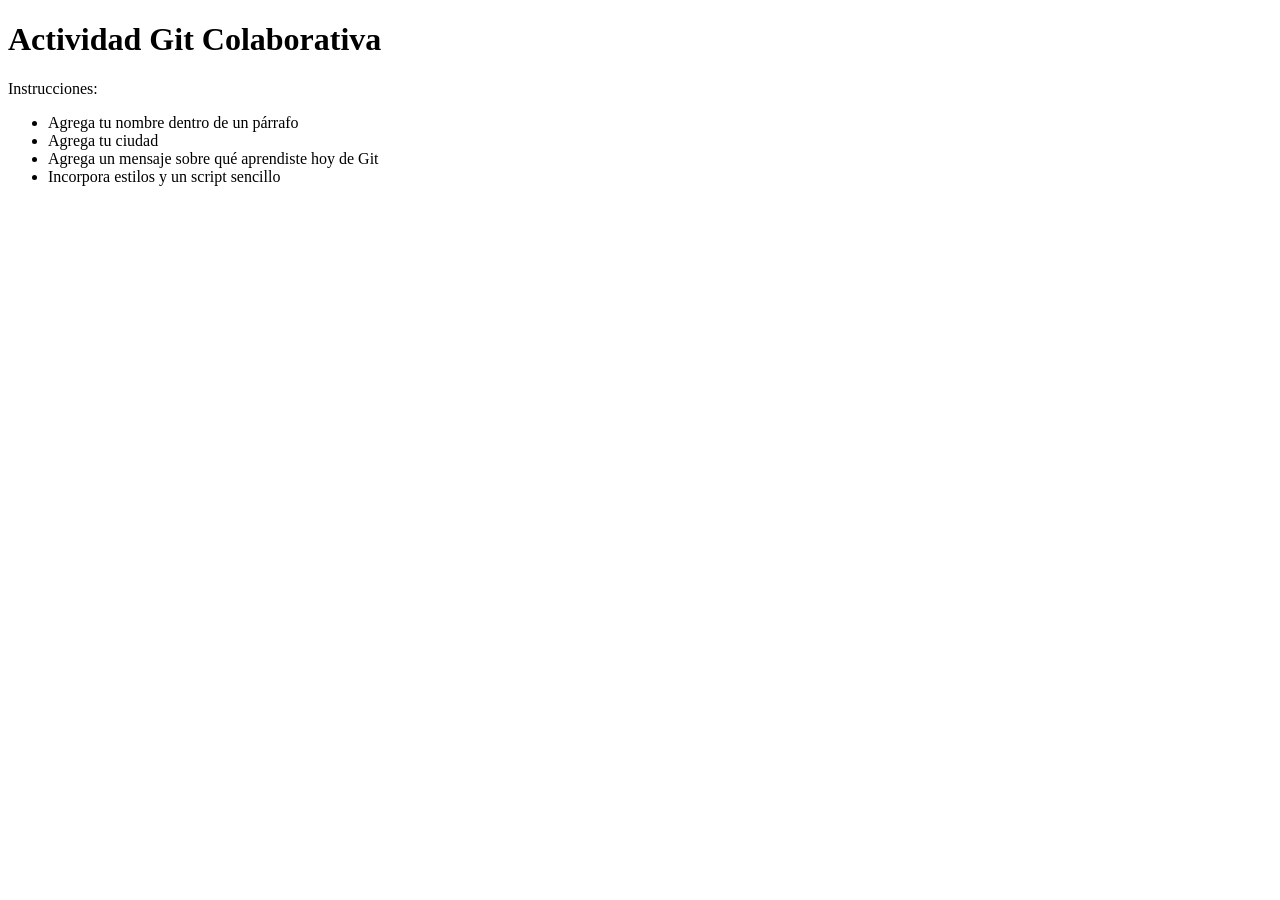
==== G1/index.html @ 57fdcb12 "base para ejercicio colaborativo FSJS-22-2" ====
<!doctype html>
<html lang="es">
  <head>
    <meta charset="UTF-8" />
    <title>Actividad Git - Grupo 1</title>
  </head>
  <body>
    <h1>Actividad Git Colaborativa</h1>

    <p>Instrucciones:</p>

    <ul>
      <li>Agrega tu nombre dentro de un párrafo</li>
      <li>Agrega tu ciudad</li>
      <li>Agrega un mensaje sobre qué aprendiste hoy de Git</li>
      <li>Incorpora estilos y un script sencillo</li>
    </ul>
  </body>
</html>
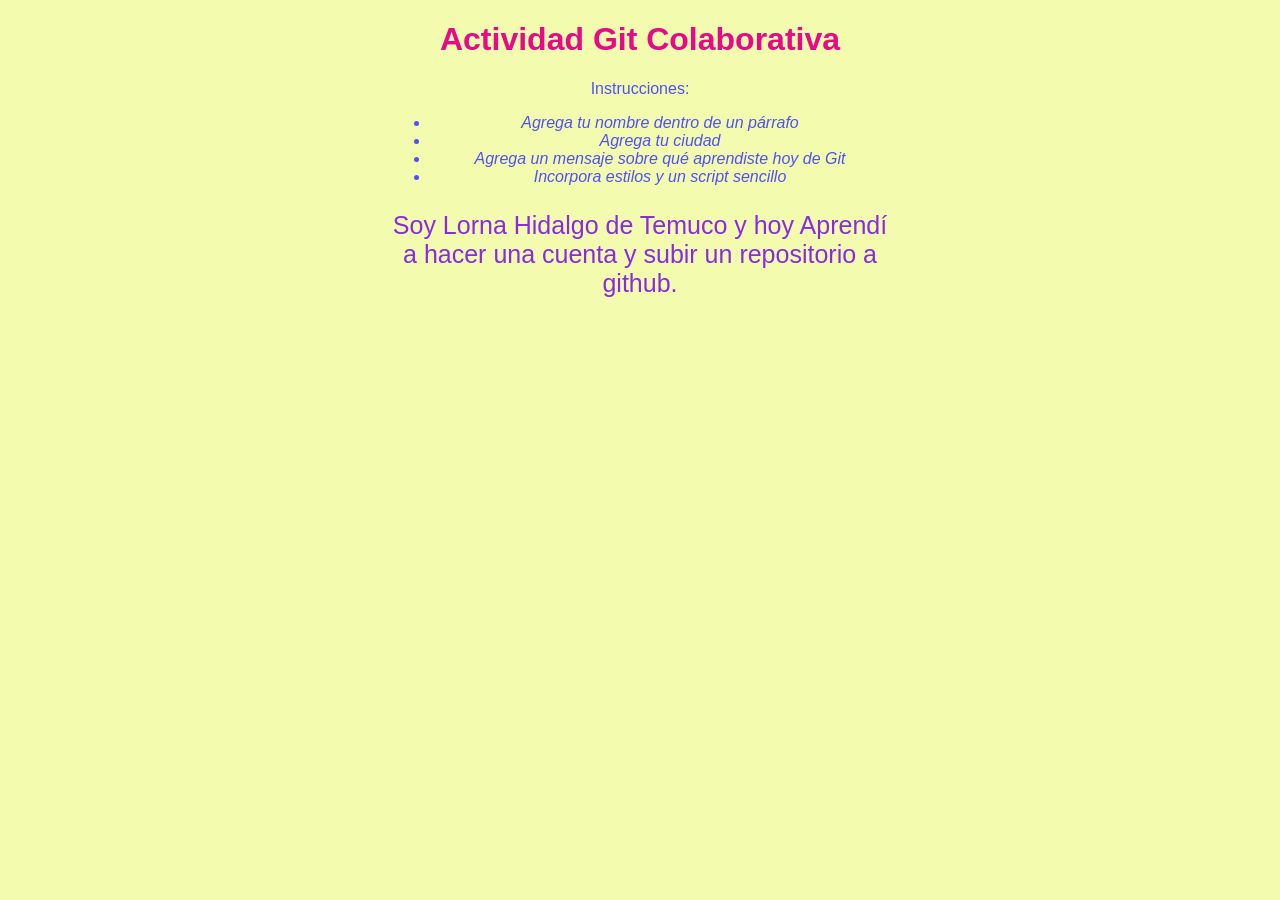
==== commit 5e6874ae: "Lorna Hidalgo mi participacion en la actividad" ====
--- a/G1/index.html
+++ b/G1/index.html
@@ -3,11 +3,12 @@
   <head>
     <meta charset="UTF-8" />
     <title>Actividad Git - Grupo 1</title>
+    <link rel="stylesheet" href="./assets/css/styles.css">
   </head>
   <body>
     <h1>Actividad Git Colaborativa</h1>
-
-    <p>Instrucciones:</p>
+    <div>
+      <p>Instrucciones:</p>
 
     <ul>
       <li>Agrega tu nombre dentro de un párrafo</li>
@@ -15,5 +16,17 @@
       <li>Agrega un mensaje sobre qué aprendiste hoy de Git</li>
       <li>Incorpora estilos y un script sencillo</li>
     </ul>
+    </div>
+
+    
+    <div>
+      <p class="tarea" >Soy Lorna Hidalgo de Temuco y hoy Aprendí a hacer una cuenta y subir un repositorio a
+      github.
+    </p>
+    </div>
+    
+    <img src="https://i.pinimg.com/originals/aa/b9/9d/aab99d9713043aa2e287c590fffefbd0.gif" alt="">
+
+  </body>
   </body>
 </html>
--- a/G1/assets/css/styles.css
+++ b/G1/assets/css/styles.css
@@ -0,0 +1,31 @@
+*{
+     text-align: center;
+     font-family: 'Segoe UI', Tahoma, Geneva, Verdana, sans-serif;
+     color:rgb(80, 80, 246);
+}
+body{
+    background-color: rgb(243, 251, 175);
+}
+h1{
+    color: rgb(231, 9, 135);
+}
+li{
+    font-family: 'Lucida Sans', 'Lucida Sans Regular', 'Lucida Grande', 'Lucida Sans Unicode', Geneva, Verdana, sans-serif;
+    font-style: italic;
+}
+div{
+
+    width: 500px;
+    height: auto;
+    margin: auto;
+
+}
+.tarea{
+    color: blueviolet;
+   font-size: 25px;
+   font-family:Impact, Haettenschweiler, 'Arial Narrow Bold', sans-serif
+}
+img{
+    width: 200px;
+    height: auto;
+}
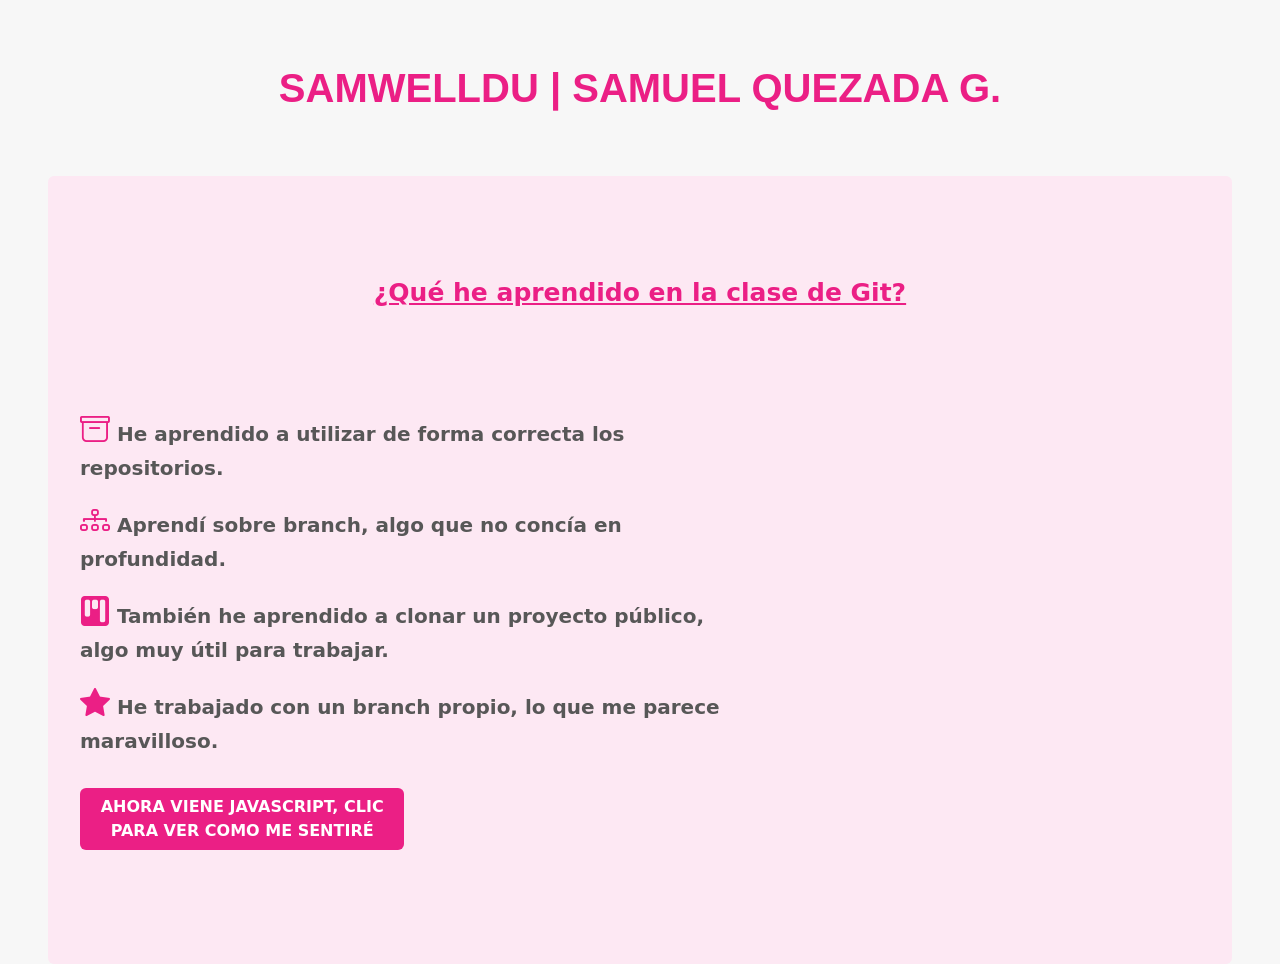
==== commit 9bf45bfe: "Terminar ejercicio" ====
--- a/G1/index.html
+++ b/G1/index.html
@@ -2,31 +2,45 @@
 <html lang="es">
   <head>
     <meta charset="UTF-8" />
+    
+    <!-- LINKS EXTERNOS / CDN -->
+    <link href="https://cdn.jsdelivr.net/npm/bootstrap@5.3.8/dist/css/bootstrap.min.css" rel="stylesheet" integrity="sha384-sRIl4kxILFvY47J16cr9ZwB07vP4J8+LH7qKQnuqkuIAvNWLzeN8tE5YBujZqJLB" crossorigin="anonymous">
+    <link rel="stylesheet" href="https://cdn.jsdelivr.net/npm/bootstrap-icons@1.13.1/font/bootstrap-icons.min.css">
+
+    <!-- LINKS DEL PROYECTO / ESTRUCTURA -->
+    <link rel="stylesheet" href="./styles.css">
     <title>Actividad Git - Grupo 1</title>
-    <link rel="stylesheet" href="./assets/css/styles.css">
   </head>
   <body>
-    <h1>Actividad Git Colaborativa</h1>
-    <div>
-      <p>Instrucciones:</p>
+    <h1 class="text-center py-3 my-5">SAMWELLDU | SAMUEL QUEZADA G.</h1>
 
-    <ul>
-      <li>Agrega tu nombre dentro de un párrafo</li>
-      <li>Agrega tu ciudad</li>
-      <li>Agrega un mensaje sobre qué aprendiste hoy de Git</li>
-      <li>Incorpora estilos y un script sencillo</li>
-    </ul>
+    <div class="container-fill m-auto">
+      <div class="cardBoxTan card mx-5">
+        <p class="text-center my-5">¿Qué he aprendido en la clase de Git?</p>
+
+        <div class="row">
+          <div class="col-md-7">
+            <ul class="ul-tan text-left my-5">
+              <li class="my-3"><i class="bi bi-archive"></i> He aprendido a utilizar de forma correcta los repositorios.</li>
+              <li class="my-3"><i class="bi bi-diagram-3"></i> Aprendí sobre branch, algo que no concía en profundidad.</li>
+              <li class="my-3"><i class="bi bi-kanban-fill"></i> También he aprendido a clonar un proyecto público, algo muy útil para trabajar.</li>
+              <li class="my-3"><i class="bi bi-star-fill"></i> He trabajado con un branch propio, lo que me parece maravilloso.</li>
+              <button id="btn-change" class="btn btn-tan-change my-3">
+                AHORA VIENE JAVASCRIPT, CLIC PARA VER COMO ME SENTIRÉ
+              </button>
+            </ul>
+          </div>
+
+          <div class="col-md-5">
+            <div class="box-img-tan px-5">
+              <img id="img-change" class="mx-auto d-block shadow" src="https://media1.giphy.com/media/v1.Y2lkPTc5MGI3NjExa3N4Y3d4Zzl5c2tzNW5zY3NqOWl0ZjJzZDZwNG4wMXlycGRiZGV3aiZlcD12MV9pbnRlcm5hbF9naWZfYnlfaWQmY3Q9Zw/RLJxQtX8Hs7XytaoyX/giphy.gif" alt="">
+            </div>
+          </div>
+        </div>
+      </div>
     </div>
 
-    
-    <div>
-      <p class="tarea" >Soy Lorna Hidalgo de Temuco y hoy Aprendí a hacer una cuenta y subir un repositorio a
-      github.
-    </p>
-    </div>
-    
-    <img src="https://i.pinimg.com/originals/aa/b9/9d/aab99d9713043aa2e287c590fffefbd0.gif" alt="">
-
-  </body>
+  <script src="https://cdn.jsdelivr.net/npm/bootstrap@5.3.8/dist/js/bootstrap.bundle.min.js" integrity="sha384-FKyoEForCGlyvwx9Hj09JcYn3nv7wiPVlz7YYwJrWVcXK/BmnVDxM+D2scQbITxI" crossorigin="anonymous"></script>
+  <script src="./main.js"></script>
   </body>
 </html>
--- a/G1/styles.css
+++ b/G1/styles.css
@@ -0,0 +1,61 @@
+body {
+    background-color: #f7f7f7;
+}
+
+h1 {
+    color: rgb(235, 31, 133);
+    font-family:Verdana, Geneva, Tahoma, sans-serif;
+    font-weight: bold;
+}
+
+.cardBoxTan {
+    padding: 50px 0;
+    background-color: rgb(253, 232, 243);
+    border: 0;
+}
+
+.cardBoxTan p {
+    color: rgb(235, 31, 133);
+    font-size: 25px;
+    font-weight: bold;
+    text-decoration:underline;
+}
+
+.ul-tan li {
+    list-style: none;
+    color: #575757;
+    font-size: 20px;
+    font-weight: bold;
+}
+
+.ul-tan li i {
+    font-size: 30px;
+    color: rgb(235, 31, 133);
+}
+
+.box-img-tan img{
+    width: 50%;
+    border-radius: 10%;
+}
+
+.btn-tan-change {
+    background-color: rgb(235, 31, 133);
+    color: #fff;
+    font-weight: bold;
+    width: 50%;
+}
+
+#img-change {
+  /* ESTA ES LA LÍNEA CLAVE: le dice al navegador que anime los cambios */
+  transition: all 0.6s cubic-bezier(0.4, 0, 0.2, 1); 
+  opacity: 1;
+  transform: scale(1);
+  width: 50%; /* Mantén tus estilos anteriores */
+  border-radius: 10%;
+}
+
+#img-change.oculto {
+  opacity: 0;
+  transform: scale(0.8); /* Un poco más pequeño para el efecto 'pop' */
+  filter: blur(5px);     /* Toque extra de elegancia */
+}
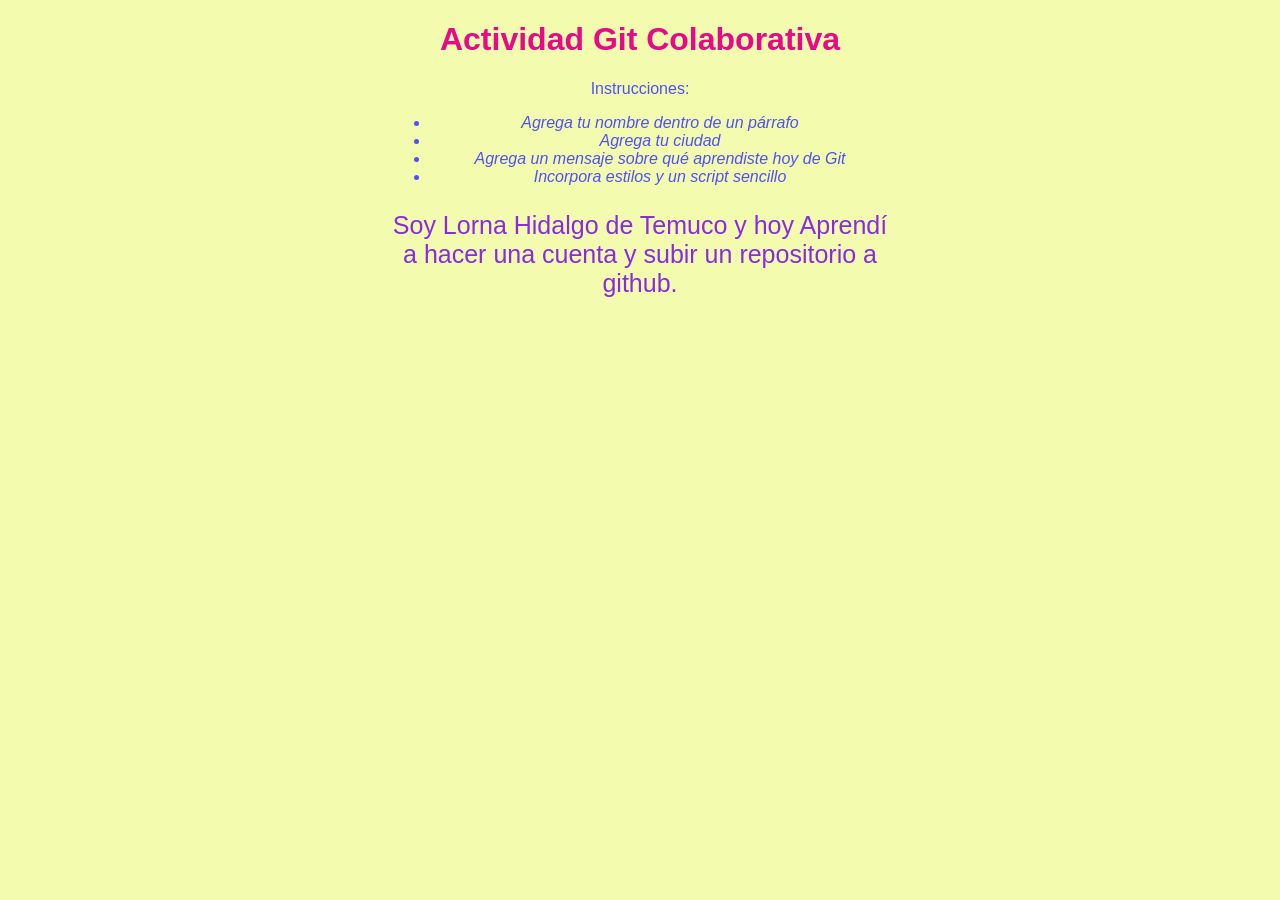
==== commit 7e77d6c4: "Merge pull request #1 from lornahidalgo93/aporte-lornahidalgo Lorna Hidalgo mi participacion en la a" ====
--- a/G1/index.html
+++ b/G1/index.html
@@ -2,45 +2,31 @@
 <html lang="es">
   <head>
     <meta charset="UTF-8" />
-    
-    <!-- LINKS EXTERNOS / CDN -->
-    <link href="https://cdn.jsdelivr.net/npm/bootstrap@5.3.8/dist/css/bootstrap.min.css" rel="stylesheet" integrity="sha384-sRIl4kxILFvY47J16cr9ZwB07vP4J8+LH7qKQnuqkuIAvNWLzeN8tE5YBujZqJLB" crossorigin="anonymous">
-    <link rel="stylesheet" href="https://cdn.jsdelivr.net/npm/bootstrap-icons@1.13.1/font/bootstrap-icons.min.css">
-
-    <!-- LINKS DEL PROYECTO / ESTRUCTURA -->
-    <link rel="stylesheet" href="./styles.css">
     <title>Actividad Git - Grupo 1</title>
+    <link rel="stylesheet" href="./assets/css/styles.css">
   </head>
   <body>
-    <h1 class="text-center py-3 my-5">SAMWELLDU | SAMUEL QUEZADA G.</h1>
+    <h1>Actividad Git Colaborativa</h1>
+    <div>
+      <p>Instrucciones:</p>
 
-    <div class="container-fill m-auto">
-      <div class="cardBoxTan card mx-5">
-        <p class="text-center my-5">¿Qué he aprendido en la clase de Git?</p>
-
-        <div class="row">
-          <div class="col-md-7">
-            <ul class="ul-tan text-left my-5">
-              <li class="my-3"><i class="bi bi-archive"></i> He aprendido a utilizar de forma correcta los repositorios.</li>
-              <li class="my-3"><i class="bi bi-diagram-3"></i> Aprendí sobre branch, algo que no concía en profundidad.</li>
-              <li class="my-3"><i class="bi bi-kanban-fill"></i> También he aprendido a clonar un proyecto público, algo muy útil para trabajar.</li>
-              <li class="my-3"><i class="bi bi-star-fill"></i> He trabajado con un branch propio, lo que me parece maravilloso.</li>
-              <button id="btn-change" class="btn btn-tan-change my-3">
-                AHORA VIENE JAVASCRIPT, CLIC PARA VER COMO ME SENTIRÉ
-              </button>
-            </ul>
-          </div>
-
-          <div class="col-md-5">
-            <div class="box-img-tan px-5">
-              <img id="img-change" class="mx-auto d-block shadow" src="https://media1.giphy.com/media/v1.Y2lkPTc5MGI3NjExa3N4Y3d4Zzl5c2tzNW5zY3NqOWl0ZjJzZDZwNG4wMXlycGRiZGV3aiZlcD12MV9pbnRlcm5hbF9naWZfYnlfaWQmY3Q9Zw/RLJxQtX8Hs7XytaoyX/giphy.gif" alt="">
-            </div>
-          </div>
-        </div>
-      </div>
+    <ul>
+      <li>Agrega tu nombre dentro de un párrafo</li>
+      <li>Agrega tu ciudad</li>
+      <li>Agrega un mensaje sobre qué aprendiste hoy de Git</li>
+      <li>Incorpora estilos y un script sencillo</li>
+    </ul>
     </div>
 
-  <script src="https://cdn.jsdelivr.net/npm/bootstrap@5.3.8/dist/js/bootstrap.bundle.min.js" integrity="sha384-FKyoEForCGlyvwx9Hj09JcYn3nv7wiPVlz7YYwJrWVcXK/BmnVDxM+D2scQbITxI" crossorigin="anonymous"></script>
-  <script src="./main.js"></script>
+    
+    <div>
+      <p class="tarea" >Soy Lorna Hidalgo de Temuco y hoy Aprendí a hacer una cuenta y subir un repositorio a
+      github.
+    </p>
+    </div>
+    
+    <img src="https://i.pinimg.com/originals/aa/b9/9d/aab99d9713043aa2e287c590fffefbd0.gif" alt="">
+
+  </body>
   </body>
 </html>
--- a/G1/assets/css/styles.css
+++ b/G1/assets/css/styles.css
@@ -0,0 +1,31 @@
+*{
+     text-align: center;
+     font-family: 'Segoe UI', Tahoma, Geneva, Verdana, sans-serif;
+     color:rgb(80, 80, 246);
+}
+body{
+    background-color: rgb(243, 251, 175);
+}
+h1{
+    color: rgb(231, 9, 135);
+}
+li{
+    font-family: 'Lucida Sans', 'Lucida Sans Regular', 'Lucida Grande', 'Lucida Sans Unicode', Geneva, Verdana, sans-serif;
+    font-style: italic;
+}
+div{
+
+    width: 500px;
+    height: auto;
+    margin: auto;
+
+}
+.tarea{
+    color: blueviolet;
+   font-size: 25px;
+   font-family:Impact, Haettenschweiler, 'Arial Narrow Bold', sans-serif
+}
+img{
+    width: 200px;
+    height: auto;
+}
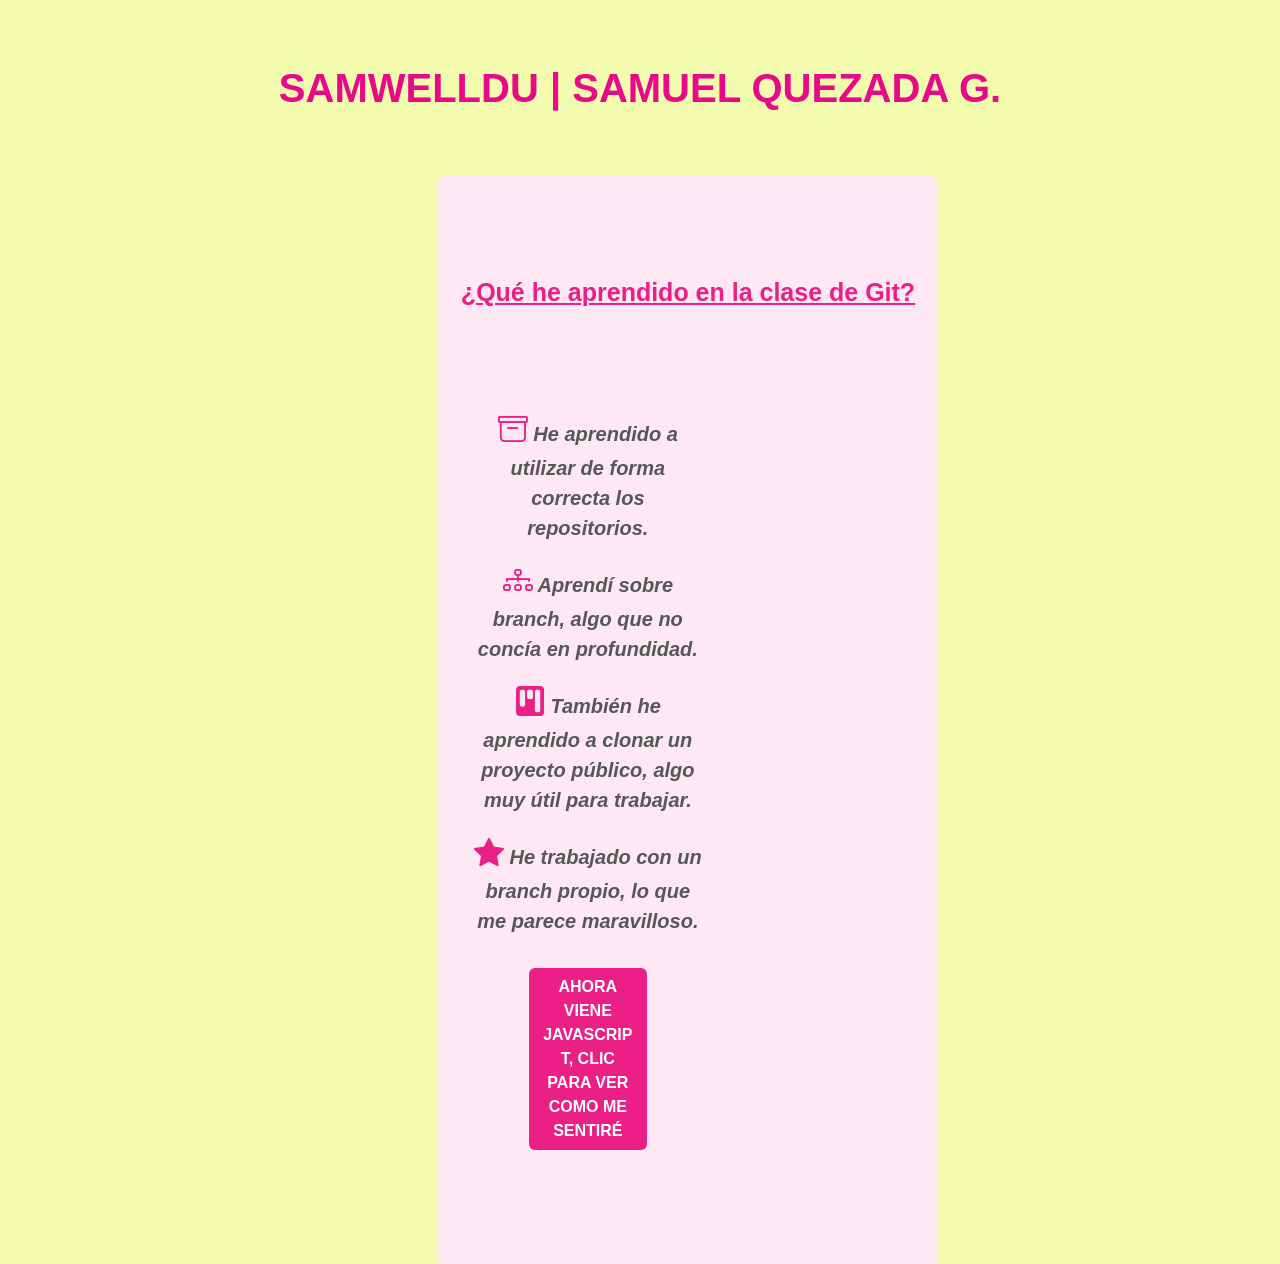
==== commit 8731d46d: "Merge branch 'main' into aporte-sam" ====
--- a/G1/index.html
+++ b/G1/index.html
@@ -2,31 +2,46 @@
 <html lang="es">
   <head>
     <meta charset="UTF-8" />
+    
+    <!-- LINKS EXTERNOS / CDN -->
+    <link href="https://cdn.jsdelivr.net/npm/bootstrap@5.3.8/dist/css/bootstrap.min.css" rel="stylesheet" integrity="sha384-sRIl4kxILFvY47J16cr9ZwB07vP4J8+LH7qKQnuqkuIAvNWLzeN8tE5YBujZqJLB" crossorigin="anonymous">
+    <link rel="stylesheet" href="https://cdn.jsdelivr.net/npm/bootstrap-icons@1.13.1/font/bootstrap-icons.min.css">
+
+    <!-- LINKS DEL PROYECTO / ESTRUCTURA -->
+    <link rel="stylesheet" href="./styles.css">
     <title>Actividad Git - Grupo 1</title>
     <link rel="stylesheet" href="./assets/css/styles.css">
   </head>
   <body>
-    <h1>Actividad Git Colaborativa</h1>
-    <div>
-      <p>Instrucciones:</p>
+    <h1 class="text-center py-3 my-5">SAMWELLDU | SAMUEL QUEZADA G.</h1>
 
-    <ul>
-      <li>Agrega tu nombre dentro de un párrafo</li>
-      <li>Agrega tu ciudad</li>
-      <li>Agrega un mensaje sobre qué aprendiste hoy de Git</li>
-      <li>Incorpora estilos y un script sencillo</li>
-    </ul>
+    <div class="container-fill m-auto">
+      <div class="cardBoxTan card mx-5">
+        <p class="text-center my-5">¿Qué he aprendido en la clase de Git?</p>
+
+        <div class="row">
+          <div class="col-md-7">
+            <ul class="ul-tan text-left my-5">
+              <li class="my-3"><i class="bi bi-archive"></i> He aprendido a utilizar de forma correcta los repositorios.</li>
+              <li class="my-3"><i class="bi bi-diagram-3"></i> Aprendí sobre branch, algo que no concía en profundidad.</li>
+              <li class="my-3"><i class="bi bi-kanban-fill"></i> También he aprendido a clonar un proyecto público, algo muy útil para trabajar.</li>
+              <li class="my-3"><i class="bi bi-star-fill"></i> He trabajado con un branch propio, lo que me parece maravilloso.</li>
+              <button id="btn-change" class="btn btn-tan-change my-3">
+                AHORA VIENE JAVASCRIPT, CLIC PARA VER COMO ME SENTIRÉ
+              </button>
+            </ul>
+          </div>
+
+          <div class="col-md-5">
+            <div class="box-img-tan px-5">
+              <img id="img-change" class="mx-auto d-block shadow" src="https://media1.giphy.com/media/v1.Y2lkPTc5MGI3NjExa3N4Y3d4Zzl5c2tzNW5zY3NqOWl0ZjJzZDZwNG4wMXlycGRiZGV3aiZlcD12MV9pbnRlcm5hbF9naWZfYnlfaWQmY3Q9Zw/RLJxQtX8Hs7XytaoyX/giphy.gif" alt="">
+            </div>
+          </div>
+        </div>
+      </div>
     </div>
 
-    
-    <div>
-      <p class="tarea" >Soy Lorna Hidalgo de Temuco y hoy Aprendí a hacer una cuenta y subir un repositorio a
-      github.
-    </p>
-    </div>
-    
-    <img src="https://i.pinimg.com/originals/aa/b9/9d/aab99d9713043aa2e287c590fffefbd0.gif" alt="">
-
-  </body>
+  <script src="https://cdn.jsdelivr.net/npm/bootstrap@5.3.8/dist/js/bootstrap.bundle.min.js" integrity="sha384-FKyoEForCGlyvwx9Hj09JcYn3nv7wiPVlz7YYwJrWVcXK/BmnVDxM+D2scQbITxI" crossorigin="anonymous"></script>
+  <script src="./main.js"></script>
   </body>
 </html>
--- a/G1/styles.css
+++ b/G1/styles.css
@@ -0,0 +1,60 @@
+body {
+    background-color: #f7f7f7;
+}
+
+h1 {
+    color: rgb(235, 31, 133);
+    font-family:Verdana, Geneva, Tahoma, sans-serif;
+    font-weight: bold;
+}
+
+.cardBoxTan {
+    padding: 50px 0;
+    background-color: rgb(253, 232, 243);
+    border: 0;
+}
+
+.cardBoxTan p {
+    color: rgb(235, 31, 133);
+    font-size: 25px;
+    font-weight: bold;
+    text-decoration:underline;
+}
+
+.ul-tan li {
+    list-style: none;
+    color: #575757;
+    font-size: 20px;
+    font-weight: bold;
+}
+
+.ul-tan li i {
+    font-size: 30px;
+    color: rgb(235, 31, 133);
+}
+
+.box-img-tan img{
+    width: 50%;
+    border-radius: 10%;
+}
+
+.btn-tan-change {
+    background-color: rgb(235, 31, 133);
+    color: #fff;
+    font-weight: bold;
+    width: 50%;
+}
+
+#img-change {
+  transition: all 0.6s cubic-bezier(0.4, 0, 0.2, 1); 
+  opacity: 1;
+  transform: scale(1);
+  width: 50%;
+  border-radius: 10%;
+}
+
+#img-change.oculto {
+  opacity: 0;
+  transform: scale(0.8);
+  filter: blur(5px);
+}
